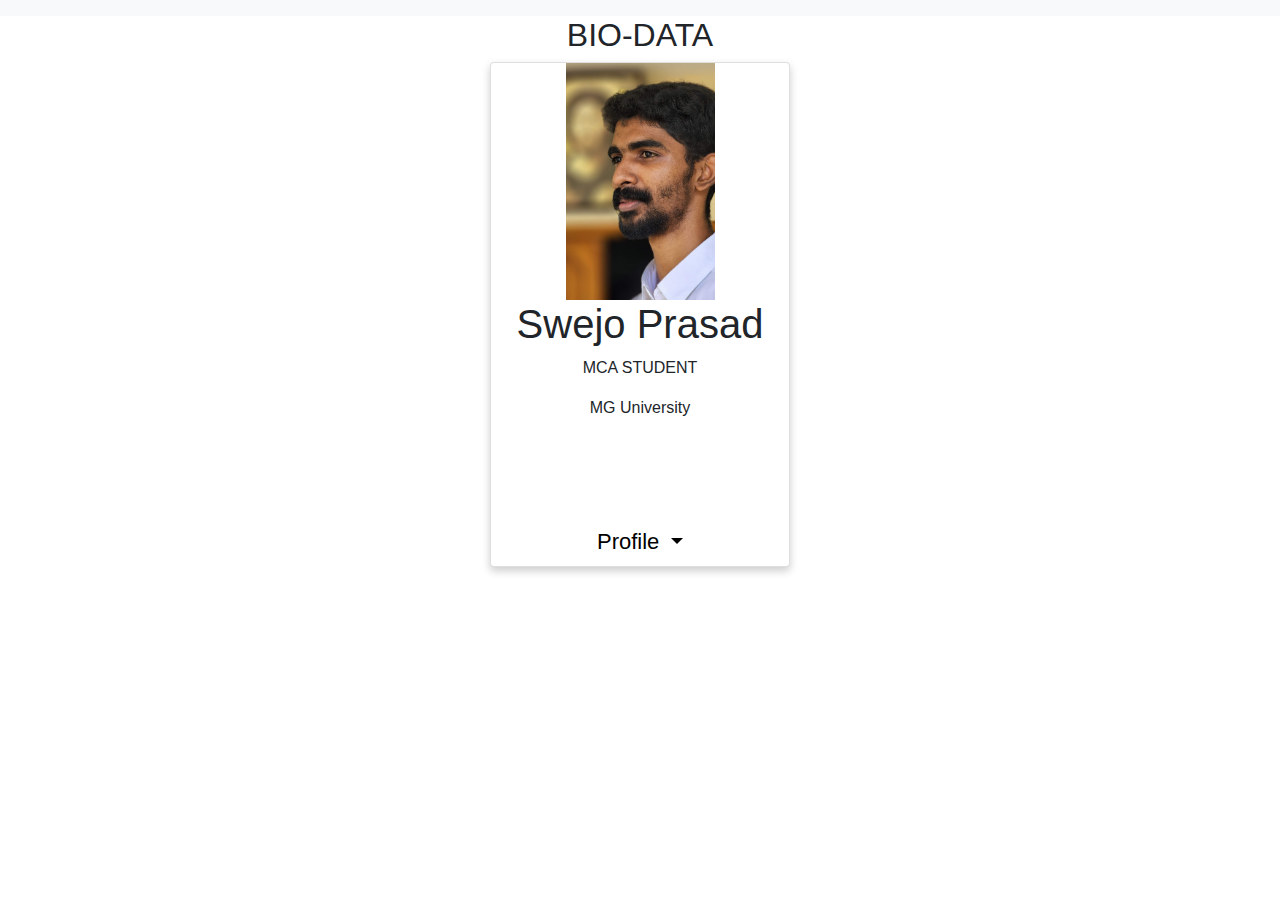
==== 1.html @ 9759ad4d "git test---first commit!" ====
<!DOCTYPE html>
<html>
<head>

<link rel="stylesheet" href="https://cdn.jsdelivr.net/npm/bootstrap@4.0.0/dist/css/bootstrap.min.css" integrity="sha384-Gn5384xqQ1aoWXA+058RXPxPg6fy4IWvTNh0E263XmFcJlSAwiGgFAW/dAiS6JXm" crossorigin="anonymous">
<style>
.card {
  box-shadow: 0 4px 8px 0 rgba(0, 0, 0, 0.2);
  max-width: 300px;
  margin: auto;
  text-align: center;
  font-family: arial;
}

.title {
  color: grey;
  font-size: 18px;
}

button {
  border: none;
  outline: 0;
  display: inline-block;
  padding: 8px;
  color: white;
  background-color: #000;
  text-align: center;
  cursor: pointer;
  width: 100%;
  font-size: 18px;
}

a {
  text-decoration: none;
  font-size: 22px;
  color: black;
}

.dropdown {
    float: left;
    overflow: hidden;

button:hover, a:hover {
  opacity: 0.7;
}
</style>
</head>
<body>
    
    <nav class="navbar navbar-expand-lg navbar-light bg-light"></nav>
<h2 style="text-align:center">BIO-DATA</h2>

<div class="card">
    <center>
  <img src="img.jpeg" alt="Swejo" style="width:50%">
</center>
  <h1>Swejo Prasad</h1>
  <p> MCA STUDENT</p>
  <p>MG University</p>
  <div style="margin: 24px 0;">
 
    <a href="#"><i class="fa fa-instagram"></i></a> &nbsp; &nbsp;  
    <a href="#"><i class="fa fa-linkedin"></i></a>  &nbsp; &nbsp;
    <a href="#"><i class="fa fa-facebook"></i></a> &nbsp; &nbsp;
  </div>
  <div class="nav-item dropdown">
    <a class="nav-link dropdown-toggle" href="#" id="navbarDropdownMenuLink" data-toggle="dropdown" aria-haspopup="true" aria-expanded="false">
     Profile
    </a>
    <div class="dropdown-menu" aria-labelledby="navbarDropdownMenuLink">
      <a class="dropdown-item" href="./about.html">ABOUT</a>
      <a class="dropdown-item" href="./skills.html">SKILLS</a>
      <a class="dropdown-item" href="./qualification.html">QUALIFICATION</a>
    </div>
  </div>

        
  
</div>

</body>
</html>
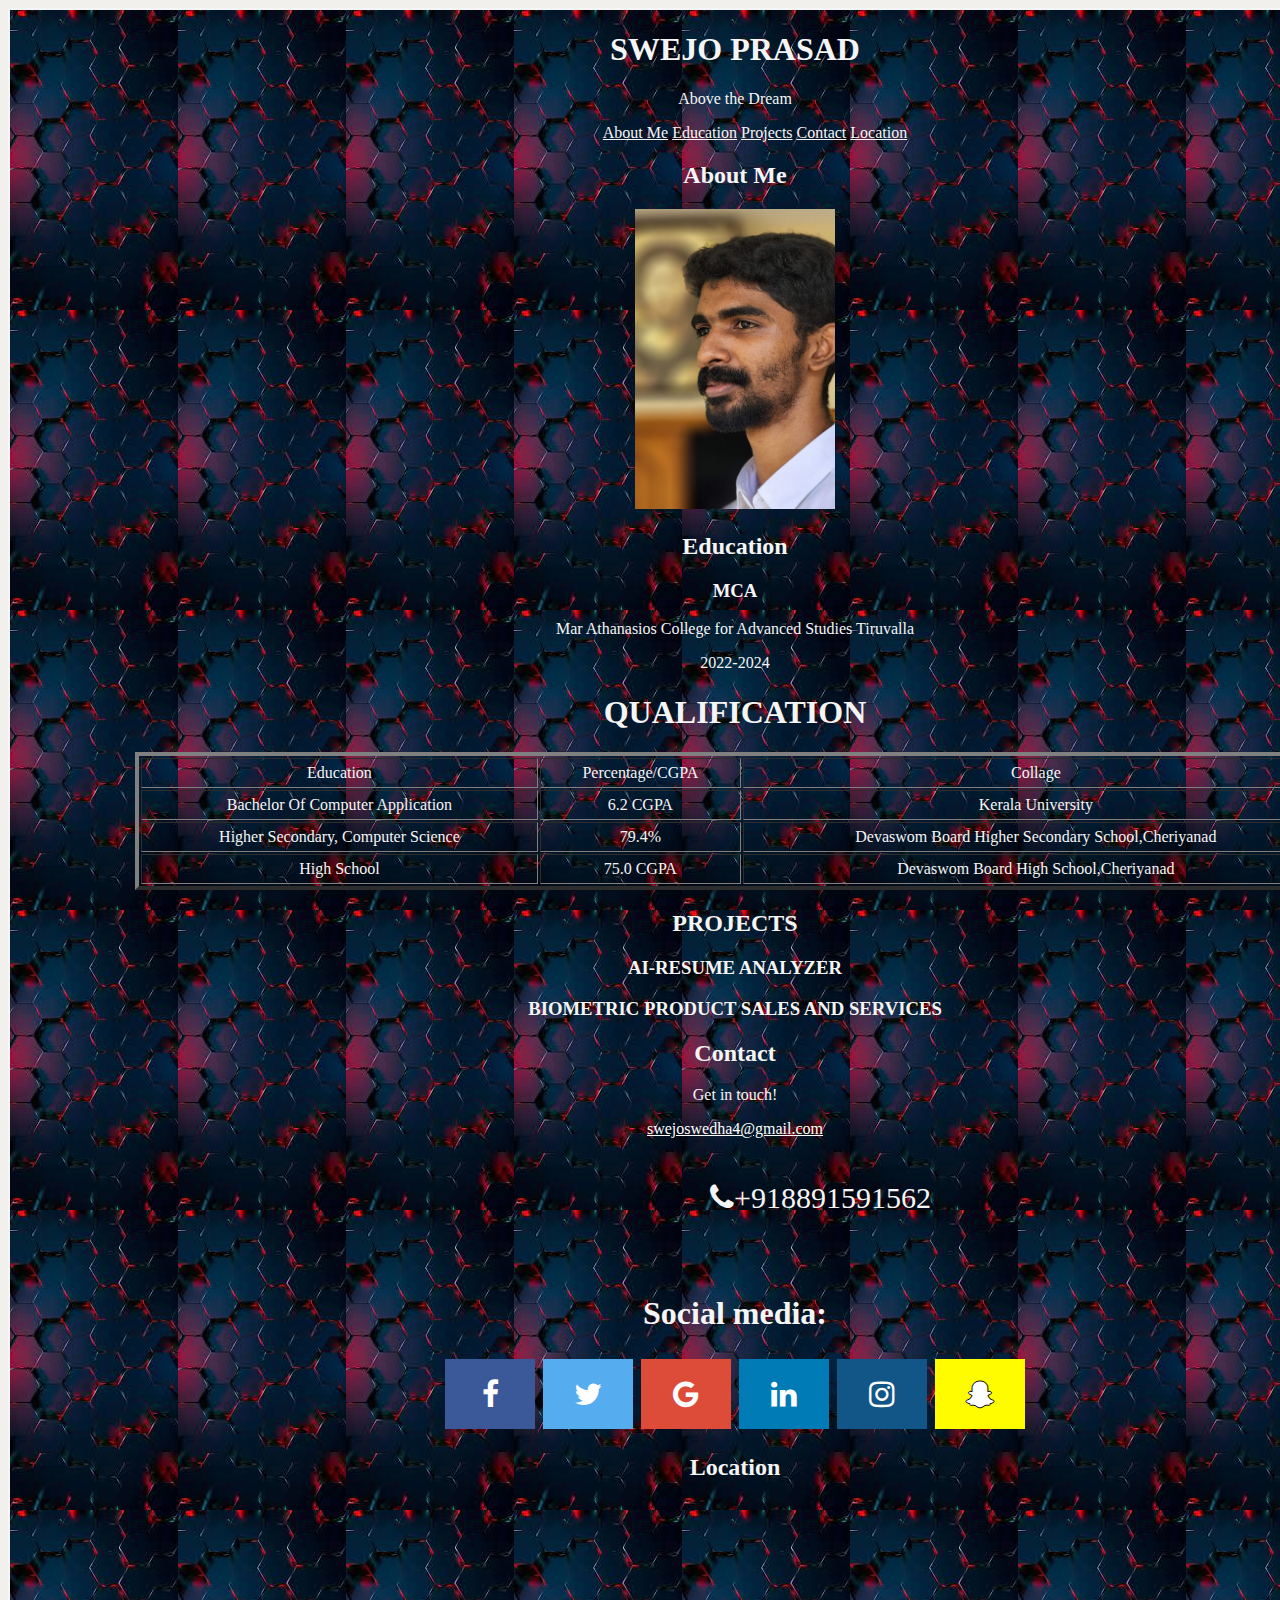
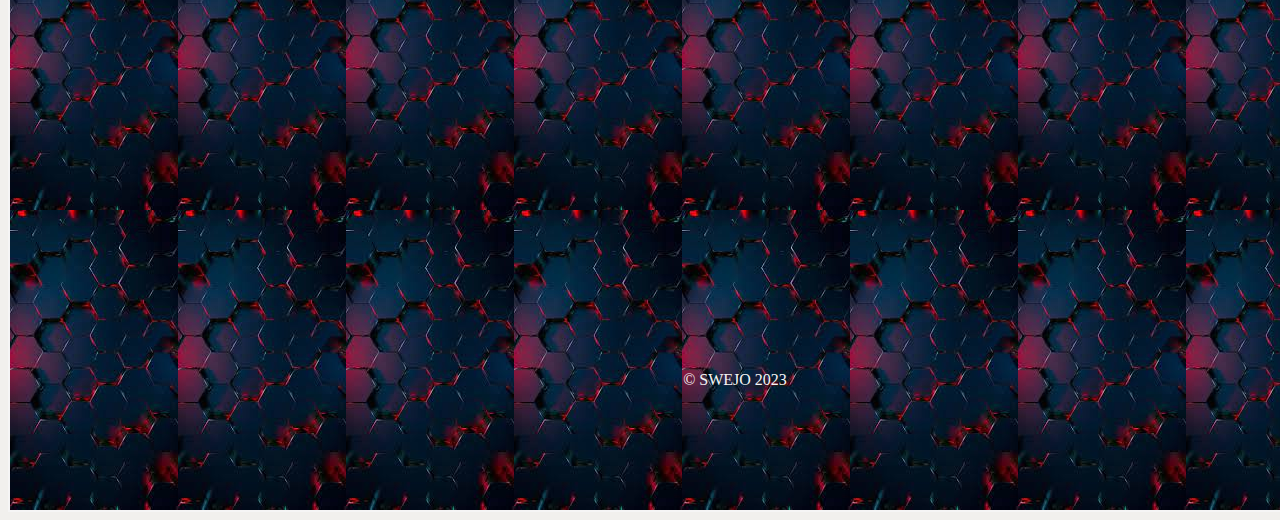
==== commit 795314be: "git test---first commit!" ====
--- a/1.html
+++ b/1.html
@@ -1,82 +1,228 @@
 <!DOCTYPE html>
-<html>
+<html lang="en">
 <head>
-
-<link rel="stylesheet" href="https://cdn.jsdelivr.net/npm/bootstrap@4.0.0/dist/css/bootstrap.min.css" integrity="sha384-Gn5384xqQ1aoWXA+058RXPxPg6fy4IWvTNh0E263XmFcJlSAwiGgFAW/dAiS6JXm" crossorigin="anonymous">
-<style>
-.card {
-  box-shadow: 0 4px 8px 0 rgba(0, 0, 0, 0.2);
-  max-width: 300px;
-  margin: auto;
-  text-align: center;
-  font-family: arial;
-}
-
-.title {
-  color: grey;
-  font-size: 18px;
-}
-
-button {
-  border: none;
-  outline: 0;
-  display: inline-block;
-  padding: 8px;
-  color: white;
-  background-color: #000;
-  text-align: center;
-  cursor: pointer;
-  width: 100%;
-  font-size: 18px;
-}
-
-a {
-  text-decoration: none;
-  font-size: 22px;
-  color: black;
-}
-
-.dropdown {
-    float: left;
-    overflow: hidden;
-
-button:hover, a:hover {
-  opacity: 0.7;
+  <meta charset="UTF-8">
+  <meta name="viewport" content="width=device-width, initial-scale=1.0">
+  <title>My Portfolio</title>
+  <link rel="stylesheet" href="1.css">
+  <link rel="stylesheet" href="https://cdnjs.cloudflare.com/ajax/libs/font-awesome/4.7.0/css/font-awesome.min.css">
+</head>
+
+<body>
+    <div class="tiledBackground">
+
+  <header>
+    <h1>SWEJO PRASAD</h1>
+    <p>Above the Dream</p>
+    <nav>
+      <ul>
+        <a href="#about" style="color: whitesmoke;">About Me</a>
+        <a href="#education" style="color: whitesmoke;">Education</a>
+        <a href="#projects" style="color: whitesmoke;;">Projects</a>
+        <a href="#contact" style="color: whitesmoke;">Contact</a>
+        <a href="location" style="color: whitesmoke;">Location</a>
+      </ul>
+    </nav>
+  </header>
+
+  <section id="about">
+    <h2>About Me</h2>
+    <img src="img.jpeg" width="200" height="300" image">
+
+  </section>
+
+  <section id="education">
+    <h2>Education</h2>
+    <article>
+        <h3>MCA</h3>
+        <p>Mar Athanasios College for Advanced Studies Tiruvalla</p>
+        <p>2022-2024</p>
+        <h1>QUALIFICATION</h1>
+                
+                <table width="1200" border="4" cellpadding="5" align="center" >
+                    <tr>
+                            <td>Education</td>
+                            <td>Percentage/CGPA</td>
+                            <td>Collage</td>
+                        </tr>
+                        <tr>
+                            <td>Bachelor Of Computer Application</td>
+                            <td>6.2 CGPA</td>
+                            <td>Kerala University</td>
+                        </tr>
+                        <tr>
+                            <td>Higher Secondary, Computer Science</td>
+                            <td>79.4%</td>
+                            <td>Devaswom Board Higher Secondary School,Cheriyanad</td>
+                        </tr>
+                        <tr>
+                            <td>High School</td>
+                            <td>75.0 CGPA</td>
+                            <td>Devaswom Board High School,Cheriyanad</td>
+                        </tr>
+                    </table>
+    </article>
+  </section>
+
+  <section id="projects">
+    <h2>PROJECTS</h2>
+    <article>
+      <h3>AI-RESUME ANALYZER</h3>
+      <h3>BIOMETRIC PRODUCT SALES AND SERVICES</h3>
+     
+    </article>
+  </section>
+
+  <section id="contact">
+    <h2>Contact</h2>
+    <p>Get in touch!</p>
+    <div>
+        <a href = "mailto: swejoswedha4@gmail.com" style="color: white;">swejoswedha4@gmail.com</a>
+      <h3><i class="fa fa-phone fa-align-center" >+918891591562</i></h3><br>
+    </div>
+      <div>
+        <h1>Social media:</h1>
+        <style>
+            .fa {
+              padding: 20px;
+              font-size: 30px;
+              width: 50px;
+              text-align: center;
+              text-decoration: none;
+              margin: 5px 2px;
+            }
+            .fa:hover {
+    opacity: 0.7;
+}
+
+.fa-facebook {
+  background: #3B5998;
+  color: white;
+}
+
+.fa-twitter {
+  background: #55ACEE;
+  color: white;
+}
+
+.fa-google {
+  background: #dd4b39;
+  color: white;
+}
+
+.fa-linkedin {
+  background: #007bb5;
+  color: white;
+}
+
+.fa-youtube {
+  background: #bb0000;
+  color: white;
+}
+
+.fa-instagram {
+  background: #125688;
+  color: white;
+}
+
+.fa-pinterest {
+  background: #cb2027;
+  color: white;
+}
+
+.fa-snapchat-ghost {
+  background: #fffc00;
+  color: white;
+  text-shadow: -1px 0 black, 0 1px black, 1px 0 black, 0 -1px black;
+}
+
+.fa-skype {
+  background: #00aff0;
+  color: white;
+}
+
+.fa-android {
+  background: #a4c639;
+  color: white;
+}
+
+.fa-dribbble {
+  background: #ea4c89;
+  color: white;
+}
+
+.fa-vimeo {
+  background: #45bbff;
+  color: white;
+}
+
+.fa-tumblr {
+  background: #2c4762;
+  color: white;
+}
+
+.fa-vine {
+  background: #00b489;
+  color: white;
+}
+
+.fa-foursquare {
+  background: #45bbff;
+  color: white;
+}
+
+.fa-stumbleupon {
+  background: #eb4924;
+  color: white;
+}
+
+.fa-flickr {
+  background: #f40083;
+  color: white;
+}
+
+.fa-yahoo {
+  background: #430297;
+  color: white;
+}
+
+.fa-soundcloud {
+  background: #ff5500;
+  color: white;
+}
+
+.fa-reddit {
+  background: #ff5700;
+  color: white;
+}
+
+.fa-rss {
+  background: #ff6600;
+  color: white;
 }
 </style>
-</head>
-<body>
+<a href="#" class="fa fa-facebook"></a>
+<a href="#" class="fa fa-twitter"></a>
+<a href="#" class="fa fa-google"></a>
+<a href="#" class="fa fa-linkedin"></a>
+<a href="#" class="fa fa-instagram"></a>
+<a href="#" class="fa fa-snapchat-ghost"></a>
+
+</div>
+    </ul>
+  </section>
+
+  <section id="location">
+    <h2>Location</h2>
+    <article>
+        <iframe src="https://maps.app.goo.gl/KWo93ZeU7XA6cJQ59 " width="600" height="450" style="border:0;" allowfullscreen="" loading="lazy" referrerpolicy="no-referrer-when-downgrade"></iframe>
+    </article>
+  </section>
     
-    <nav class="navbar navbar-expand-lg navbar-light bg-light"></nav>
-<h2 style="text-align:center">BIO-DATA</h2>
-
-<div class="card">
-    <center>
-  <img src="img.jpeg" alt="Swejo" style="width:50%">
-</center>
-  <h1>Swejo Prasad</h1>
-  <p> MCA STUDENT</p>
-  <p>MG University</p>
-  <div style="margin: 24px 0;">
- 
-    <a href="#"><i class="fa fa-instagram"></i></a> &nbsp; &nbsp;  
-    <a href="#"><i class="fa fa-linkedin"></i></a>  &nbsp; &nbsp;
-    <a href="#"><i class="fa fa-facebook"></i></a> &nbsp; &nbsp;
-  </div>
-  <div class="nav-item dropdown">
-    <a class="nav-link dropdown-toggle" href="#" id="navbarDropdownMenuLink" data-toggle="dropdown" aria-haspopup="true" aria-expanded="false">
-     Profile
-    </a>
-    <div class="dropdown-menu" aria-labelledby="navbarDropdownMenuLink">
-      <a class="dropdown-item" href="./about.html">ABOUT</a>
-      <a class="dropdown-item" href="./skills.html">SKILLS</a>
-      <a class="dropdown-item" href="./qualification.html">QUALIFICATION</a>
+
+  <footer>
+    <p>&copy; SWEJO 2023</p>
+  </footer>
     </div>
-  </div>
-
-        
-  
-</div>
-
 </body>
-</html>
+</html>--- a/1.css
+++ b/1.css
@@ -0,0 +1,17 @@
+body
+{
+ background-color: rgb(241, 240, 237);
+ text-align: center;
+ list-style-position: inside;
+  
+}
+
+.tiledBackground {
+    background-image: url(img2.jpg);
+    background-blend-mode: screen;
+    background-size: auto;
+    width: 1450px;
+    height: 2100px;
+    border: 2px solid;
+    color: whitesmoke;
+  }